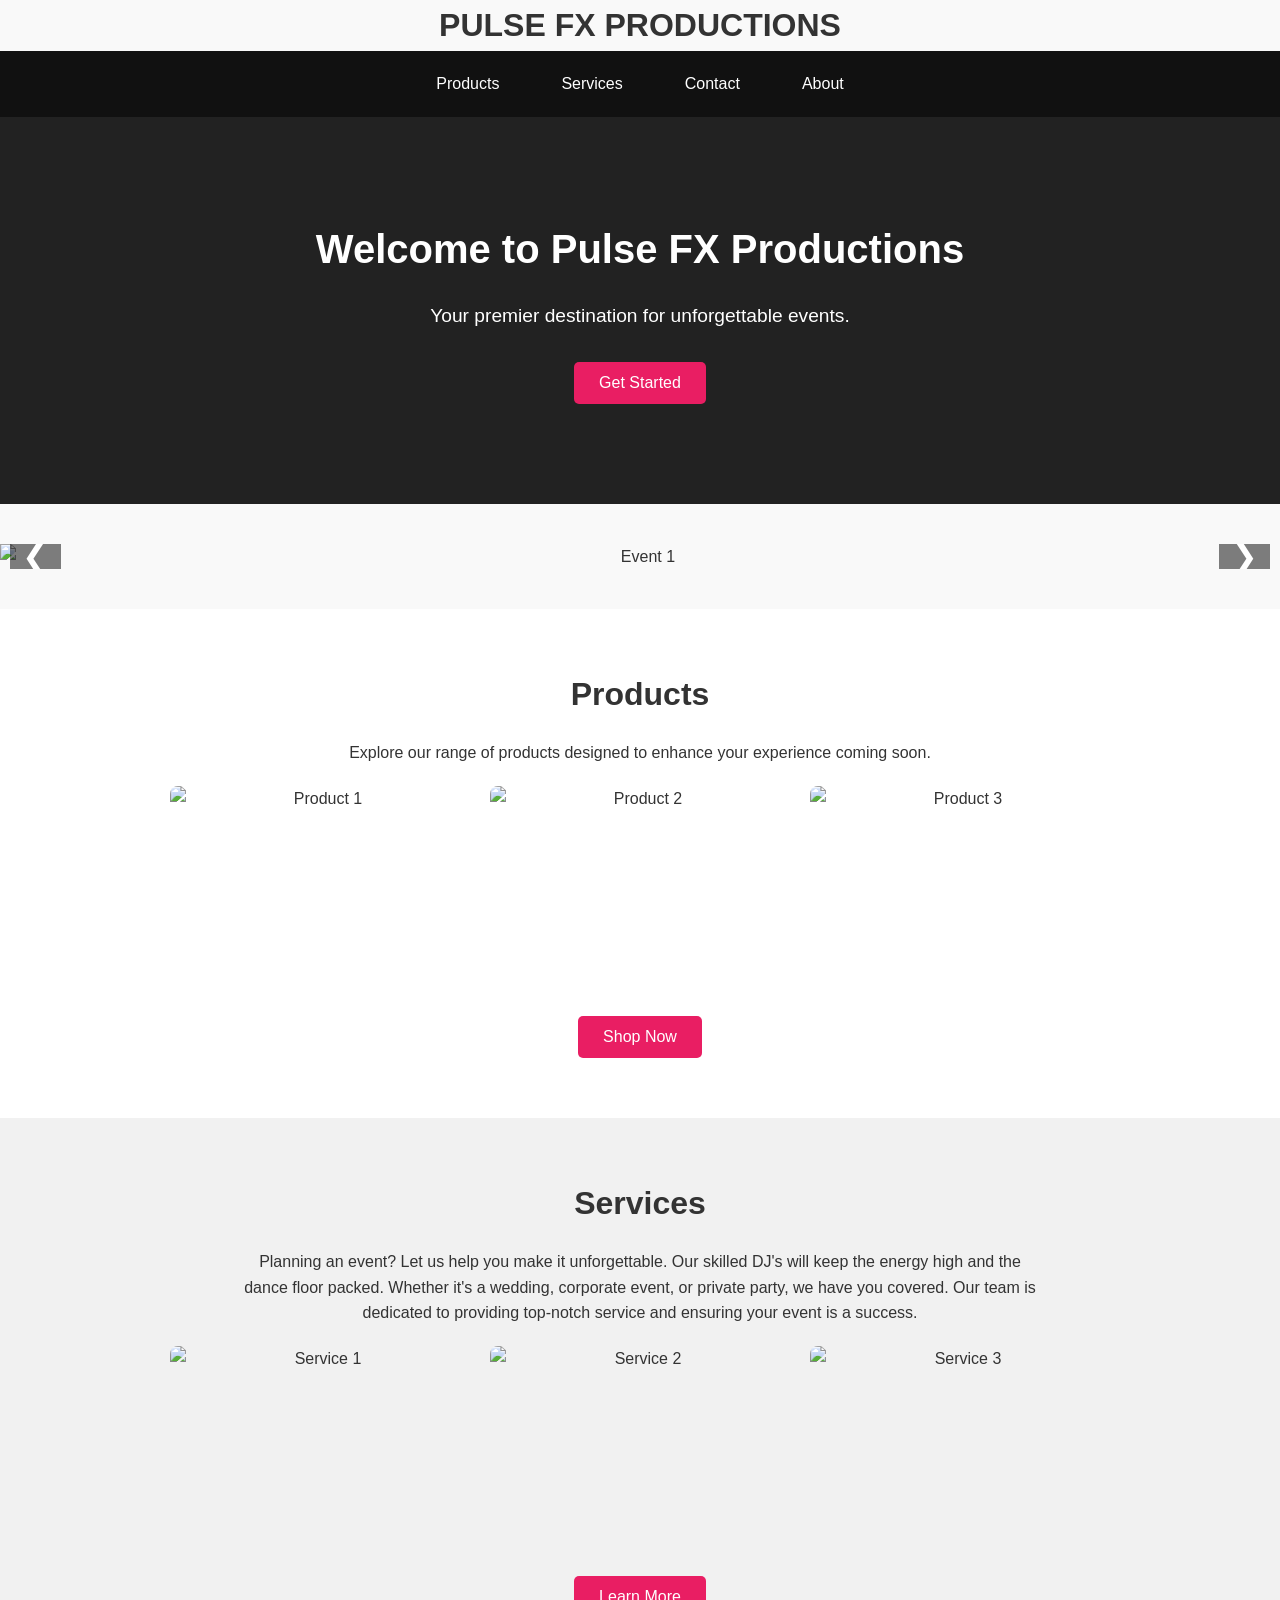
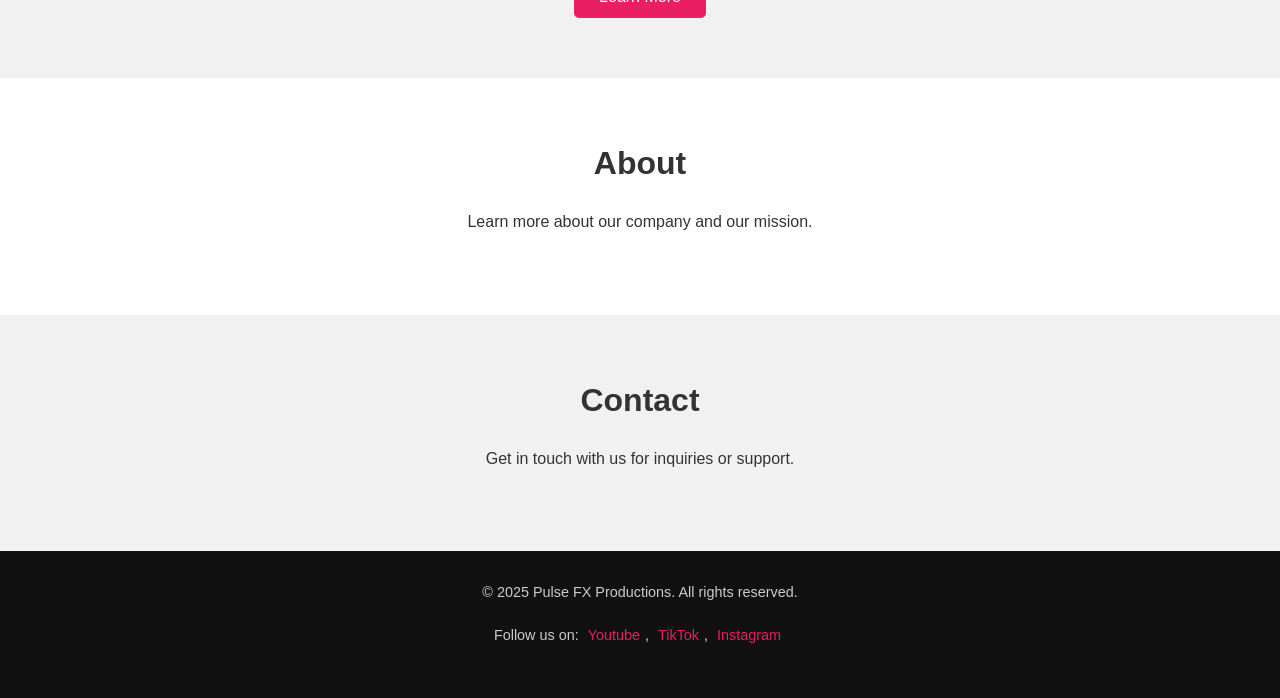
==== index.html @ 9849be0e "youtube online" ====
<!DOCTYPE html>
<html>
<head>
    <link rel="stylesheet" href="style.css" />
    <meta charset="UTF-8" />
    <title>PFXP</title>
</head>

<body>
    <h1 id="name">PULSE FX PRODUCTIONS</h1>
    <header>
        <nav>
            <ul>
                <li><a href="#products">Products</a></li>
                <li><a href="#services">Services</a></li>
                <li><a href="#contact">Contact</a></li>
                <li><a href="#about">About</a></li>
            </ul>
        </nav>
    </header>

    <div class="hero">
        <h2>Welcome to Pulse FX Productions</h2>
        <p>Your premier destination for unforgettable events.</p>
        <button class="btn">Get Started</button>
    </div>

    <div class="carousel">
        <button class="carousel-btn prev">&#10094;</button>
        <img src="images/img1.jpg" alt="Event 1" class="carousel-img" style="display:block;">
        <img src="images/img2.jpg" alt="Event 2" class="carousel-img" style="display:none;">
        <img src="images/img3.jpg" alt="Event 3" class="carousel-img" style="display:none;">
        <button class="carousel-btn next">&#10095;</button>
    </div>

    <section id="products">
        <h2>Products</h2>
        <p>Explore our range of products designed to enhance your experience coming soon.</p>
        <div class="product-gallery">
            <img src="images/product1.jpg" alt="Product 1">
            <img src="images/product2.jpg" alt="Product 2">
            <img src="images/product3.jpg" alt="Product 3">
        </div>
        <button class="btn">Shop Now</button>
    </section>
    
    <section id="services">
        <h2>Services</h2>
        <p>Planning an event? Let us help you make it unforgettable.
        Our skilled DJ's will keep the energy high and the dance floor packed.
        Whether it's a wedding, corporate event, or private party, we have you covered.
        Our team is dedicated to providing top-notch service and ensuring your event is a success.
        </p>
        <div class="service-gallery">
            <img src="images/service1.jpg" alt="Service 1">
            <img src="images/service2.jpg" alt="Service 2">
            <img src="images/service3.jpg" alt="Service 3">
        </div>
        <button class="btn">Learn More</button>
    </section>
    <section id="about">
        <h2>About</h2>
        <p>Learn more about our company and our mission.</p>
    </section>

    <section id="contact">
        <h2>Contact</h2>
        <p>Get in touch with us for inquiries or support.</p>
    </section>

    <footer>
        <p>&copy; 2025 Pulse FX Productions. All rights reserved.</p>
        <p>Follow us on:
            <a href="https://www.youtube.com/@PulseFXProductions">Youtube</a>,
            <a href="https://www.tiktok.com/@dj_sw3rve?lang=en">TikTok</a>,
            <a href="">Instagram</a>
        </p>
    </footer>
    <script src="script.js"></script>
</body>
</html>
---- style.css ----
/* Reset & Base */
* {
    margin: 0;
    padding: 0;
    box-sizing: border-box;
}

body {
    font-family: 'Segoe UI', Tahoma, Geneva, Verdana, sans-serif;
    line-height: 1.6;
    color: #333;
    background-color: #f9f9f9;
    overflow-x: hidden;
}

a {
    color: inherit;
    text-decoration: none;
}

ul {
    list-style: none;
}

h1,
h2,
h3,
h4,
h5,
h6 {
    text-align: center;
}

/* Header & Navigation */
header {
    background-color: #111;
    padding: 20px 0;
}

nav ul {
    display: flex;
    justify-content: center;
    gap: 30px;
}

nav ul li a {
    color: #fff;
    font-weight: 500;
    padding: 8px 16px;
    transition: background-color 0.3s ease;
}

nav ul li a:hover {
    background-color: #444;
    border-radius: 5px;
}

/* Hero Section */
.hero {
    background: url('images/hero-bg.jpg') center center/cover no-repeat;
    text-align: center;
    padding: 100px 20px;
    color: white;
    background-color: #222;
}

.hero h2 {
    font-size: 2.5rem;
    margin-bottom: 20px;
}

.hero p {
    font-size: 1.2rem;
    margin-bottom: 30px;
}

.btn {
    background-color: #e91e63;
    color: white;
    padding: 12px 25px;
    border: none;
    border-radius: 5px;
    font-size: 1rem;
    cursor: pointer;
    transition: background 0.3s ease;
}

.btn:hover {
    background-color: #c2185b;
}

/* Carousel */
.carousel {
    position: relative;
    max-width: 100%;
    margin: 40px auto;
    overflow: hidden;
    text-align: center;
}

.carousel-img {
    width: 100%;
    max-height: 500px;
    object-fit: cover;
}

.carousel-btn {
    position: absolute;
    top: 50%;
    transform: translateY(-50%);
    background-color: rgba(0, 0, 0, 0.5);
    color: white;
    border: none;
    padding: 12px;
    font-size: 2rem;
    cursor: pointer;
    z-index: 10;
}

.carousel-btn.prev {
    left: 10px;
}

.carousel-btn.next {
    right: 10px;
}

/* Sections */
section {
    padding: 60px 20px;
    text-align: center;
    background-color: #fff;
}

section:nth-child(even) {
    background-color: #f1f1f1;
}

h2 {
    font-size: 2rem;
    margin-bottom: 20px;
}

p {
    max-width: 800px;
    margin: 0 auto 20px auto;
}

/* Gallery Styles */
.product-gallery,
.service-gallery {
    display: flex;
    flex-wrap: wrap;
    justify-content: center;
    gap: 20px;
    margin-bottom: 30px;
}

.product-gallery img,
.service-gallery img {
    width: 300px;
    height: 200px;
    object-fit: cover;
    border-radius: 8px;
    transition: transform 0.3s ease;
}

.product-gallery img:hover,
.service-gallery img:hover {
    transform: scale(1.05);
}

/* Footer */
footer {
    background-color: #111;
    color: #ccc;
    text-align: center;
    padding: 30px 20px;
    font-size: 0.9rem;
}

footer a {
    color: #e91e63;
    margin: 0 5px;
}

footer a:hover {
    text-decoration: underline;
}

/* Responsive Design */
@media (max-width: 768px) {
    nav ul {
        flex-direction: column;
        align-items: center;
        gap: 15px;
    }

    .hero h2 {
        font-size: 2rem;
    }

    .product-gallery img,
    .service-gallery img {
        width: 90%;
        height: auto;
    }

    .btn {
        width: 80%;
        max-width: 300px;
    }
}

@media (max-width: 480px) {
    .carousel-btn {
        font-size: 1.5rem;
        padding: 10px;
    }

    .hero {
        padding: 80px 10px;
    }

    .hero h2 {
        font-size: 1.5rem;
    }

    .hero p {
        font-size: 1rem;
    }
}

.carousel-img {
    width: 100%;
    height: auto;
    max-height: 500px;
    object-fit: cover;
    display: none;
}
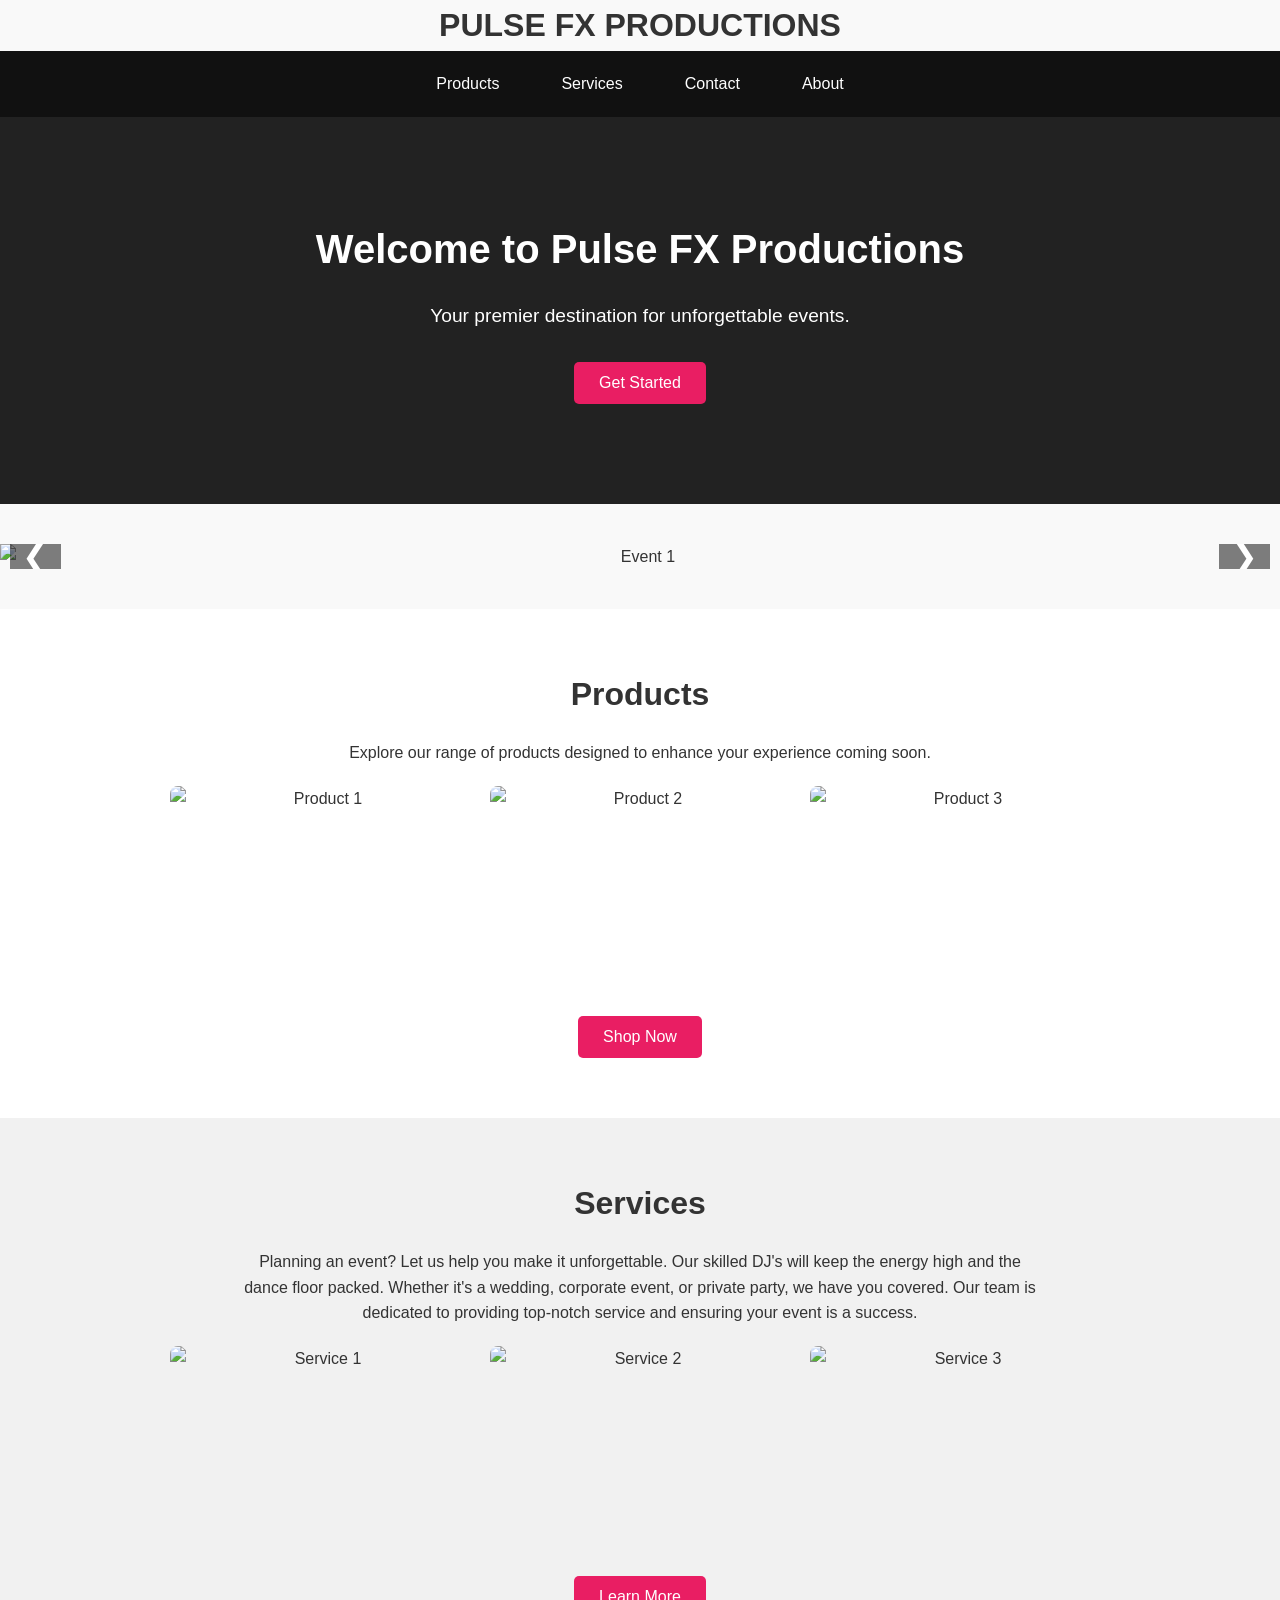
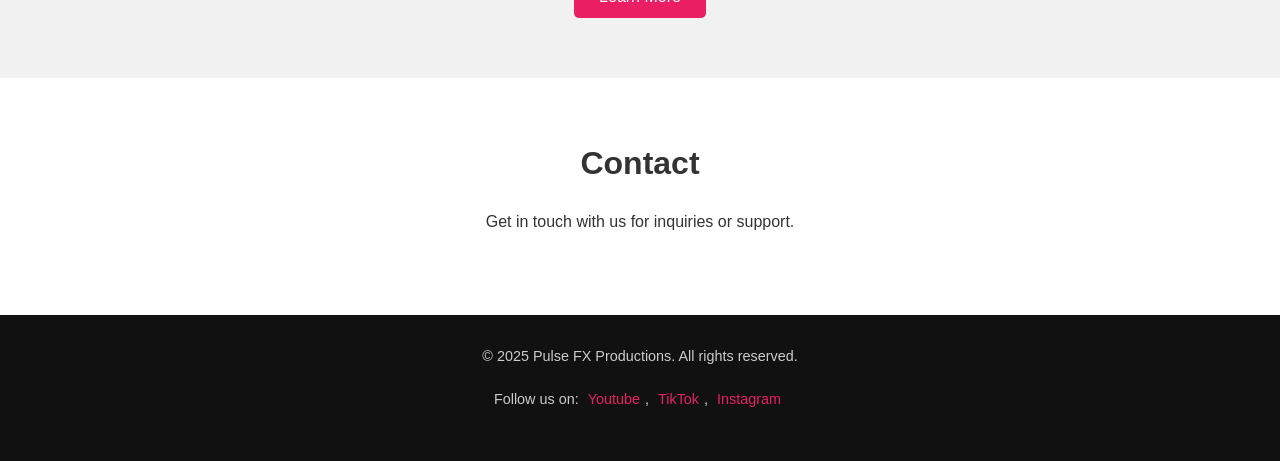
==== commit f7334898: "chnage" ====
--- a/index.html
+++ b/index.html
@@ -1,4 +1,4 @@
-<!DOCTYPE html>
+ <!DOCTYPE html>
 <html>
 <head>
     <link rel="stylesheet" href="style.css" />
@@ -14,7 +14,7 @@
                 <li><a href="#products">Products</a></li>
                 <li><a href="#services">Services</a></li>
                 <li><a href="#contact">Contact</a></li>
-                <li><a href="#about">About</a></li>
+                <li><a href="portfolio.html">About</a></li>
             </ul>
         </nav>
     </header>
@@ -27,7 +27,7 @@
 
     <div class="carousel">
         <button class="carousel-btn prev">&#10094;</button>
-        <img src="images/img1.jpg" alt="Event 1" class="carousel-img" style="display:block;">
+        <img src="Images/Homepage/A17ACA59-42F3-42AC-AE7B-594120387AD6.gif" alt="Event 1" class="carousel-img" style="display:block;">
         <img src="images/img2.jpg" alt="Event 2" class="carousel-img" style="display:none;">
         <img src="images/img3.jpg" alt="Event 3" class="carousel-img" style="display:none;">
         <button class="carousel-btn next">&#10095;</button>
@@ -58,10 +58,6 @@
         </div>
         <button class="btn">Learn More</button>
     </section>
-    <section id="about">
-        <h2>About</h2>
-        <p>Learn more about our company and our mission.</p>
-    </section>
 
     <section id="contact">
         <h2>Contact</h2>
